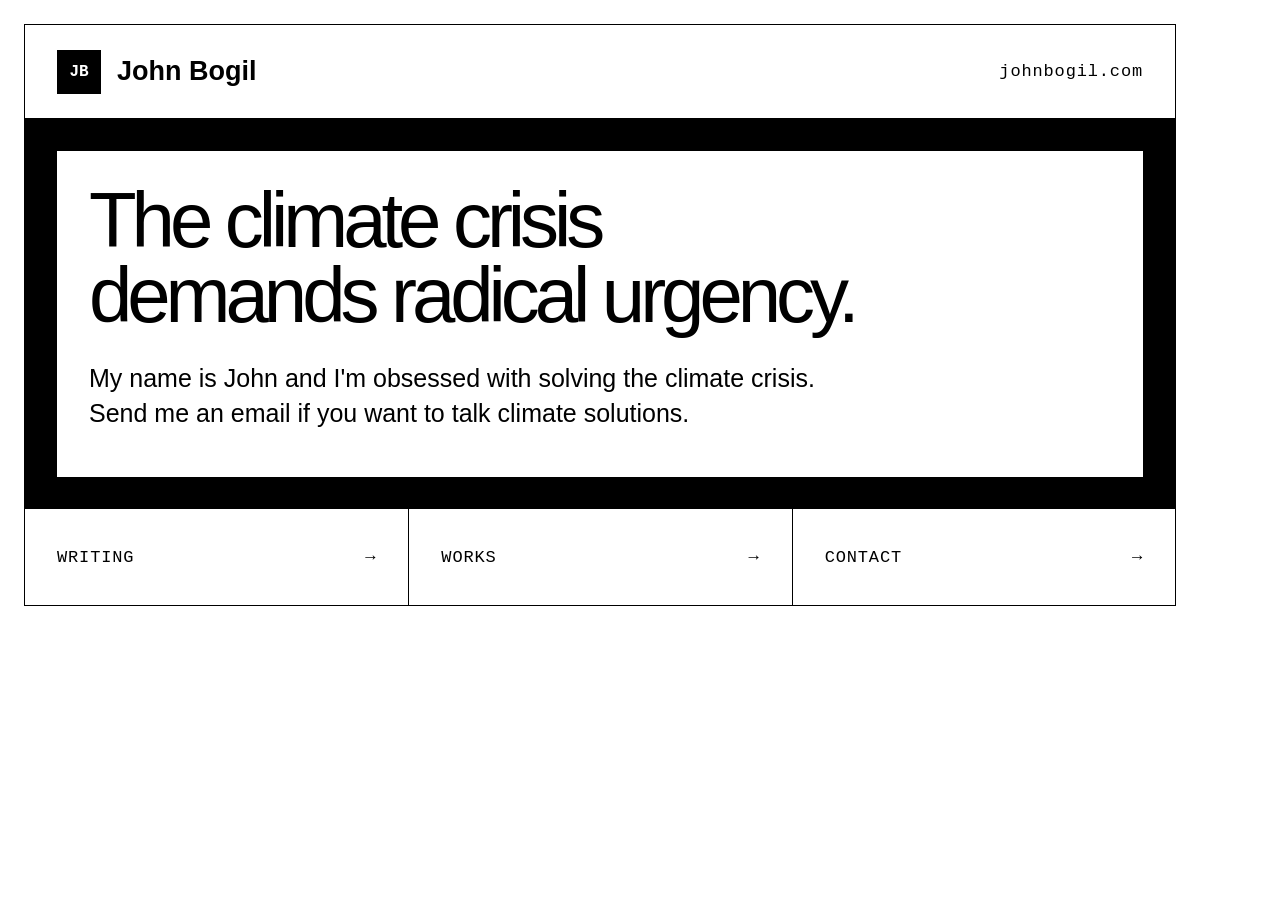
==== assets/social-preview.html @ 4fe3df20 "Match social preview to the website design" ====
<!doctype html>
<html lang="en">
  <head>
    <meta charset="utf-8">
    <meta name="viewport" content="width=device-width, initial-scale=1">
    <title>John Bogil — social preview artwork</title>
    <style>
      * { box-sizing: border-box; }

      body {
        width: 1200px;
        height: 630px;
        margin: 0;
        padding: 24px;
        background: #fff;
        color: #000;
        font-family: -apple-system, BlinkMacSystemFont, "SF Pro Text",
          "SF Pro Display", "Helvetica Neue", Helvetica, Arial, sans-serif;
        -webkit-font-smoothing: antialiased;
      }

      .preview {
        height: 100%;
        border: 1px solid #000;
      }

      header {
        display: flex;
        align-items: center;
        justify-content: space-between;
        height: 94px;
        padding: 0 32px;
        border-bottom: 1px solid #000;
      }

      .brand {
        display: flex;
        align-items: center;
        gap: 16px;
        font-size: 27px;
        font-weight: 700;
      }

      .mark {
        display: grid;
        width: 44px;
        height: 44px;
        place-items: center;
        background: #000;
        color: #fff;
        font-family: "SFMono-Regular", Consolas, "Liberation Mono", Menlo, monospace;
        font-size: 16px;
      }

      .domain,
      footer {
        font-family: "SFMono-Regular", Consolas, "Liberation Mono", Menlo, monospace;
        font-size: 17px;
        letter-spacing: 0.05em;
      }

      main {
        height: 390px;
        padding: 32px;
        background: #000;
      }

      .statement {
        height: 100%;
        padding: 32px;
        background: #fff;
      }

      h1 {
        margin: 0 0 28px;
        font-size: 78px;
        font-weight: 500;
        letter-spacing: -0.065em;
        line-height: 0.96;
      }

      p {
        max-width: 780px;
        margin: 0;
        font-size: 25px;
        line-height: 1.4;
      }

      footer {
        display: grid;
        grid-template-columns: repeat(3, 1fr);
        height: 96px;
        text-transform: uppercase;
      }

      footer span {
        display: flex;
        align-items: center;
        justify-content: space-between;
        padding: 0 32px;
      }

      footer span + span { border-left: 1px solid #000; }
    </style>
  </head>
  <body>
    <div class="preview">
      <header>
        <div class="brand"><span class="mark">JB</span>John Bogil</div>
        <span class="domain">johnbogil.com</span>
      </header>
      <main>
        <div class="statement">
          <h1>The climate crisis<br>demands radical urgency.</h1>
          <p>My name is John and I'm obsessed with solving the climate crisis.<br>Send me an email if you want to talk climate solutions.</p>
        </div>
      </main>
      <footer>
        <span>Writing <b aria-hidden="true">→</b></span>
        <span>Works <b aria-hidden="true">→</b></span>
        <span>Contact <b aria-hidden="true">→</b></span>
      </footer>
    </div>
  </body>
</html>
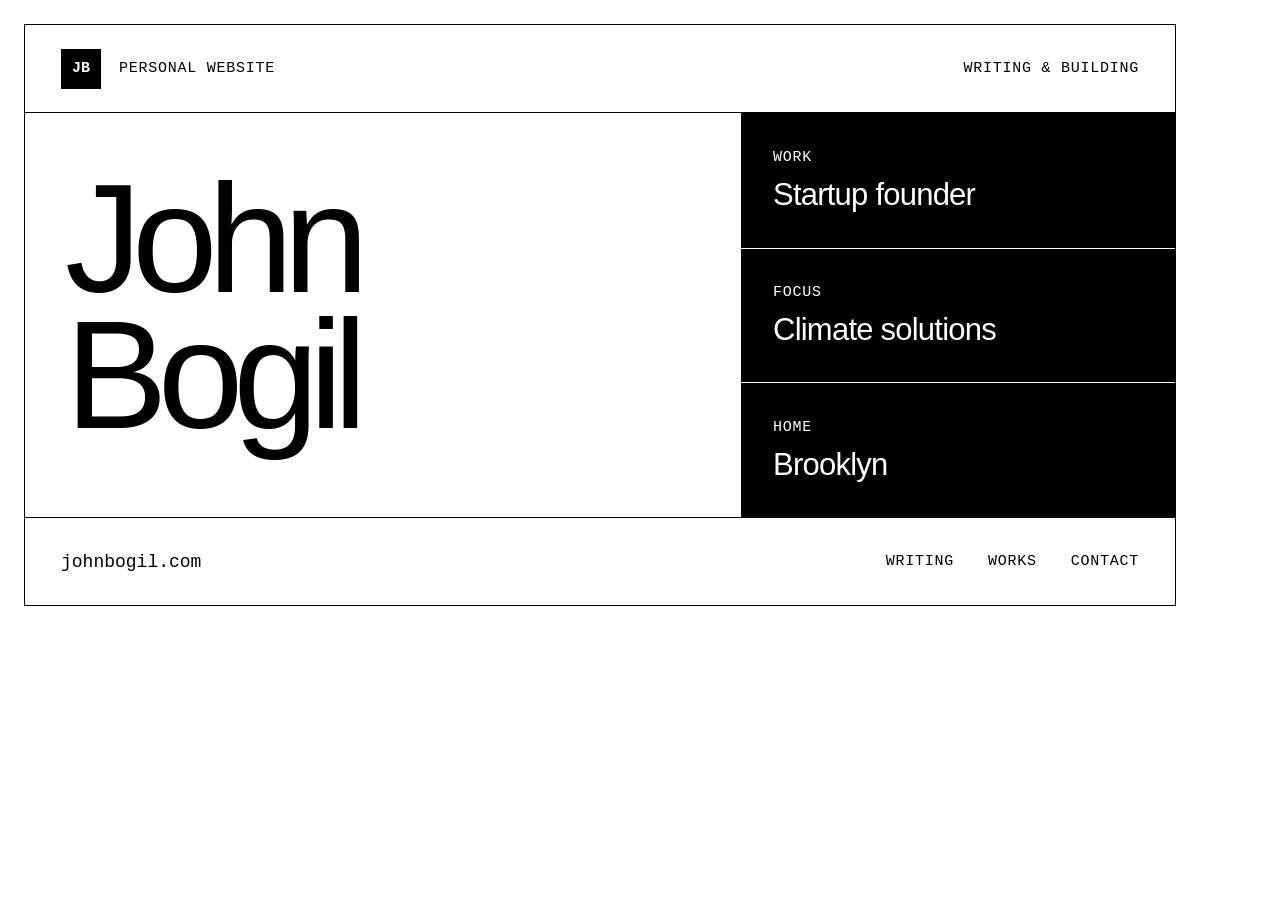
==== commit 23c34af8: "Create a distinct personal social preview" ====
--- a/assets/social-preview.html
+++ b/assets/social-preview.html
@@ -20,105 +20,119 @@
       }
 
       .preview {
+        display: grid;
+        grid-template-rows: 88px 1fr 88px;
         height: 100%;
         border: 1px solid #000;
       }
 
-      header {
+      header,
+      footer {
         display: flex;
         align-items: center;
         justify-content: space-between;
-        height: 94px;
-        padding: 0 32px;
-        border-bottom: 1px solid #000;
+        padding: 0 36px;
+        font-family: "SFMono-Regular", Consolas, "Liberation Mono", Menlo, monospace;
+        font-size: 18px;
       }
 
-      .brand {
+      header { border-bottom: 1px solid #000; }
+
+      .identity {
         display: flex;
         align-items: center;
-        gap: 16px;
-        font-size: 27px;
-        font-weight: 700;
+        gap: 18px;
       }
 
       .mark {
         display: grid;
-        width: 44px;
-        height: 44px;
+        width: 40px;
+        height: 40px;
         place-items: center;
         background: #000;
         color: #fff;
-        font-family: "SFMono-Regular", Consolas, "Liberation Mono", Menlo, monospace;
-        font-size: 16px;
+        font-size: 15px;
+        font-weight: 700;
       }
 
-      .domain,
-      footer {
+      .label {
         font-family: "SFMono-Regular", Consolas, "Liberation Mono", Menlo, monospace;
-        font-size: 17px;
+        font-size: 15px;
+        font-weight: 400;
         letter-spacing: 0.05em;
+        text-transform: uppercase;
       }
 
       main {
-        height: 390px;
-        padding: 32px;
-        background: #000;
+        display: grid;
+        grid-template-columns: 1.65fr 1fr;
+        min-height: 0;
       }
 
-      .statement {
-        height: 100%;
-        padding: 32px;
-        background: #fff;
+      .name {
+        display: flex;
+        align-items: center;
+        padding: 26px 40px 40px;
       }
 
       h1 {
-        margin: 0 0 28px;
-        font-size: 78px;
+        margin: 0;
+        font-size: 154px;
         font-weight: 500;
         letter-spacing: -0.065em;
-        line-height: 0.96;
+        line-height: 0.88;
       }
 
-      p {
-        max-width: 780px;
+      .details {
+        display: grid;
+        grid-template-rows: repeat(3, 1fr);
         margin: 0;
-        font-size: 25px;
-        line-height: 1.4;
+        background: #000;
+        color: #fff;
       }
 
-      footer {
-        display: grid;
-        grid-template-columns: repeat(3, 1fr);
-        height: 96px;
-        text-transform: uppercase;
+      .details div {
+        display: flex;
+        flex-direction: column;
+        justify-content: center;
+        gap: 12px;
+        padding: 20px 32px;
       }
 
-      footer span {
-        display: flex;
-        align-items: center;
-        justify-content: space-between;
-        padding: 0 32px;
+      .details div + div { border-top: 1px solid #fff; }
+
+      dd {
+        margin: 0;
+        font-size: 31px;
+        letter-spacing: -0.025em;
+        line-height: 1.1;
       }
 
-      footer span + span { border-left: 1px solid #000; }
+      footer { border-top: 1px solid #000; }
+
+      .contents {
+        display: flex;
+        gap: 34px;
+      }
     </style>
   </head>
   <body>
     <div class="preview">
       <header>
-        <div class="brand"><span class="mark">JB</span>John Bogil</div>
-        <span class="domain">johnbogil.com</span>
+        <div class="identity"><span class="mark">JB</span><span class="label">Personal website</span></div>
+        <span class="label">Writing &amp; building</span>
       </header>
       <main>
-        <div class="statement">
-          <h1>The climate crisis<br>demands radical urgency.</h1>
-          <p>My name is John and I'm obsessed with solving the climate crisis.<br>Send me an email if you want to talk climate solutions.</p>
-        </div>
+        <div class="name"><h1>John<br>Bogil</h1></div>
+        <dl class="details">
+          <div><dt class="label">Work</dt><dd>Startup founder</dd></div>
+          <div><dt class="label">Focus</dt><dd>Climate solutions</dd></div>
+          <div><dt class="label">Home</dt><dd>Brooklyn</dd></div>
+        </dl>
       </main>
       <footer>
-        <span>Writing <b aria-hidden="true">→</b></span>
-        <span>Works <b aria-hidden="true">→</b></span>
-        <span>Contact <b aria-hidden="true">→</b></span>
+        <span>johnbogil.com</span>
+        <div class="contents label"><span>Writing</span><span>Works</span><span>Contact</span></div>
       </footer>
     </div>
   </body>
